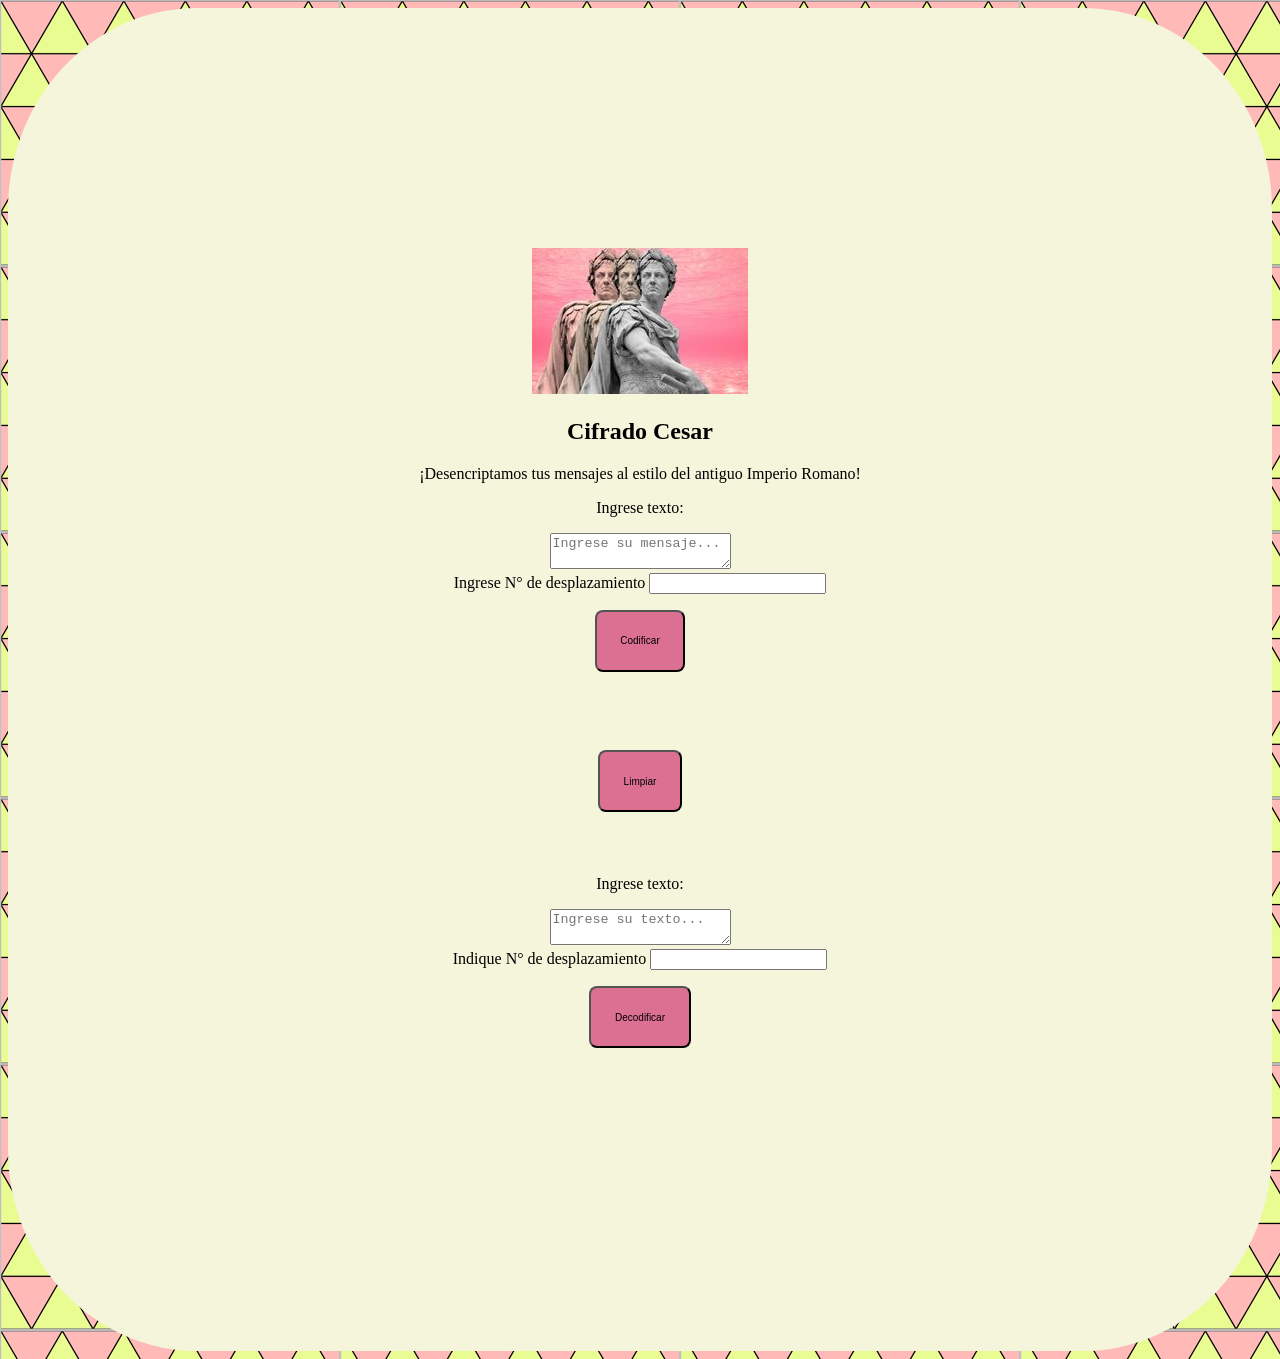
==== src/index.html @ a88f90ba "Ale, disculpa, me equivoqué de carpetaD:" ====
<!DOCTYPE html>
<html>
<head>
  <meta charset="utf-8">
  <title>Caesar Cipher</title>
  <link rel="stylesheet" href="style.css" /> 
</head>
<body>

  <!--contain -->
  <section id="content-cipher" class="content">
    <!--CABECERA-->
    <header class="contenthder">
      <img src="../src/745e294fe26fa76028d8bc74d97fd4c5.jpg">
      <h1><strong>Cifrado Cesar</strong> </h1>
      <p>¡Desencriptamos tus mensajes al estilo del antiguo Imperio Romano!</p>
    </header>

    
    <!--CAJA CODIFICADO-->

    <div id="content-msg-encode" class="msg-style display_block">
      <p>Ingrese texto:</p>
      <textarea id="box-msg-encode" class="box-msg-style" placeholder="Ingrese su mensaje..."></textarea>
      <div class="content-offset">
        <label class="label">Ingrese N° de desplazamiento</label>
        <input type="number" id="n_offset_e" class="n_offset_style">
      </div>
      <button id="btn_encode" class="btn-code">Codificar</button>
      <div id="msg-encode" class="msg-ckeck">
        <p id="msg-encode-check"></p>
      </div>
      <button onclick="location.reload();" class="btn_reload">Limpiar</button>
    </div>
    
    <!--CAJA DECODIFICADO-->

    <div id="content-msg-decode" class="msg-style display_none">
      <p>Ingrese texto:</p>
      <textarea id="box-msg-decode" class="box-msg-style"  placeholder="Ingrese su texto..."></textarea>
      <div class="content-offset">
        <label class="label">Indique N° de desplazamiento</label>
        <input type="number" id="n_offset_d" class="n_offset_style">
      </div>
      <button id="btn_decode" class="btn-code">Decodificar</button>
      <div id="msg-decode" class="msg-ckeck">
        <p id="msg-decode-check"></p>
             
  </section>

  <!--¡¡¡¡¡¡ESTE ARCHIVO NO SE TOCA!!!!!-->
  <div id="root"></div>
  <script src="cipher.js"></script>
  <script src="index.js"></script>
</body>
</html>
---- src/style.css ----
body{
  background-image: url(../src/2a.png);
  text-align: center
}
#img{
  text-align: center
}
section{
  
  background-color: beige;
  text-align: center;
  padding: 19%;
  border-radius: 15%;
}
 button{
    padding: 3%;
    border-radius: 8px;
    font-size: 10px;
    background-color:palevioletred;
    margin: 2% 2% 6% 2%;
}


. contenthder{
   
    color: #000;
    font-family: 'Lucida Sans', 'Lucida Sans Regular', 'Lucida Grande', 'Lucida Sans Unicode', Geneva, Verdana, sans-serif
    font-size:13px;
}
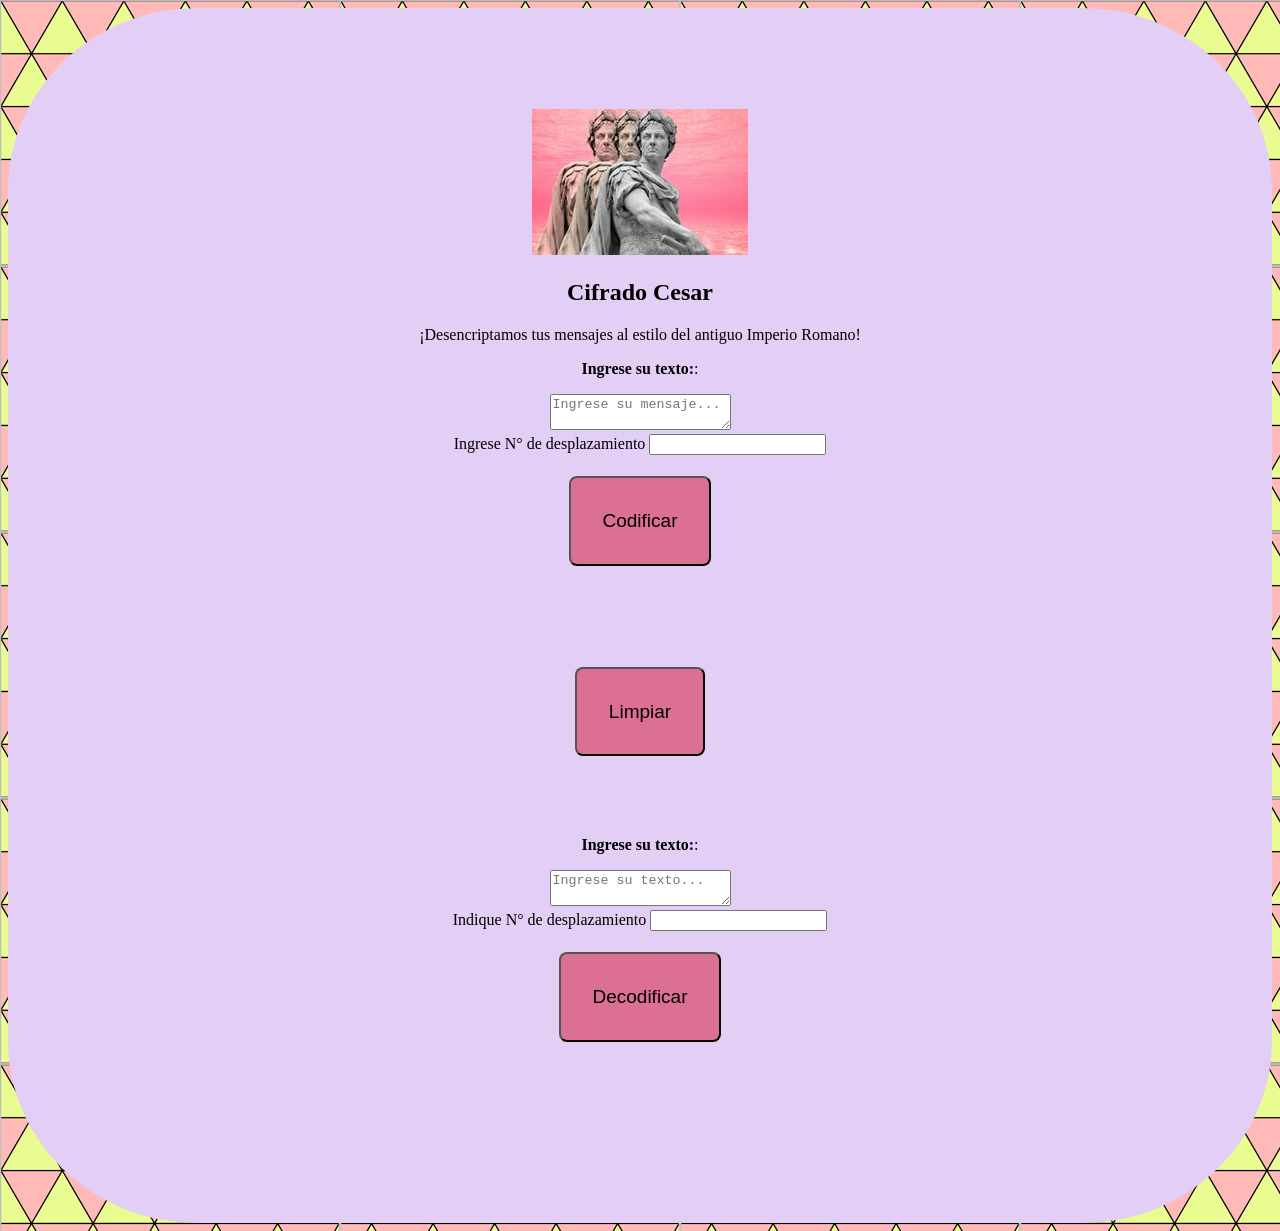
==== commit 3f8ab669: "app funcional" ====
--- a/src/index.html
+++ b/src/index.html
@@ -20,7 +20,7 @@
     <!--CAJA CODIFICADO-->
 
     <div id="content-msg-encode" class="msg-style display_block">
-      <p>Ingrese texto:</p>
+      <p><strong>Ingrese su texto:</strong>:</p>
       <textarea id="box-msg-encode" class="box-msg-style" placeholder="Ingrese su mensaje..."></textarea>
       <div class="content-offset">
         <label class="label">Ingrese N° de desplazamiento</label>
@@ -36,7 +36,7 @@
     <!--CAJA DECODIFICADO-->
 
     <div id="content-msg-decode" class="msg-style display_none">
-      <p>Ingrese texto:</p>
+      <p><strong>Ingrese su texto:</strong>:</p>
       <textarea id="box-msg-decode" class="box-msg-style"  placeholder="Ingrese su texto..."></textarea>
       <div class="content-offset">
         <label class="label">Indique N° de desplazamiento</label>
--- a/src/style.css
+++ b/src/style.css
@@ -7,15 +7,15 @@
 }
 section{
   
-  background-color: beige;
+  background-color:#E3CEF6;
   text-align: center;
-  padding: 19%;
+  padding: 8%;
   border-radius: 15%;
 }
  button{
     padding: 3%;
     border-radius: 8px;
-    font-size: 10px;
+    font-size: 19px;
     background-color:palevioletred;
     margin: 2% 2% 6% 2%;
 }
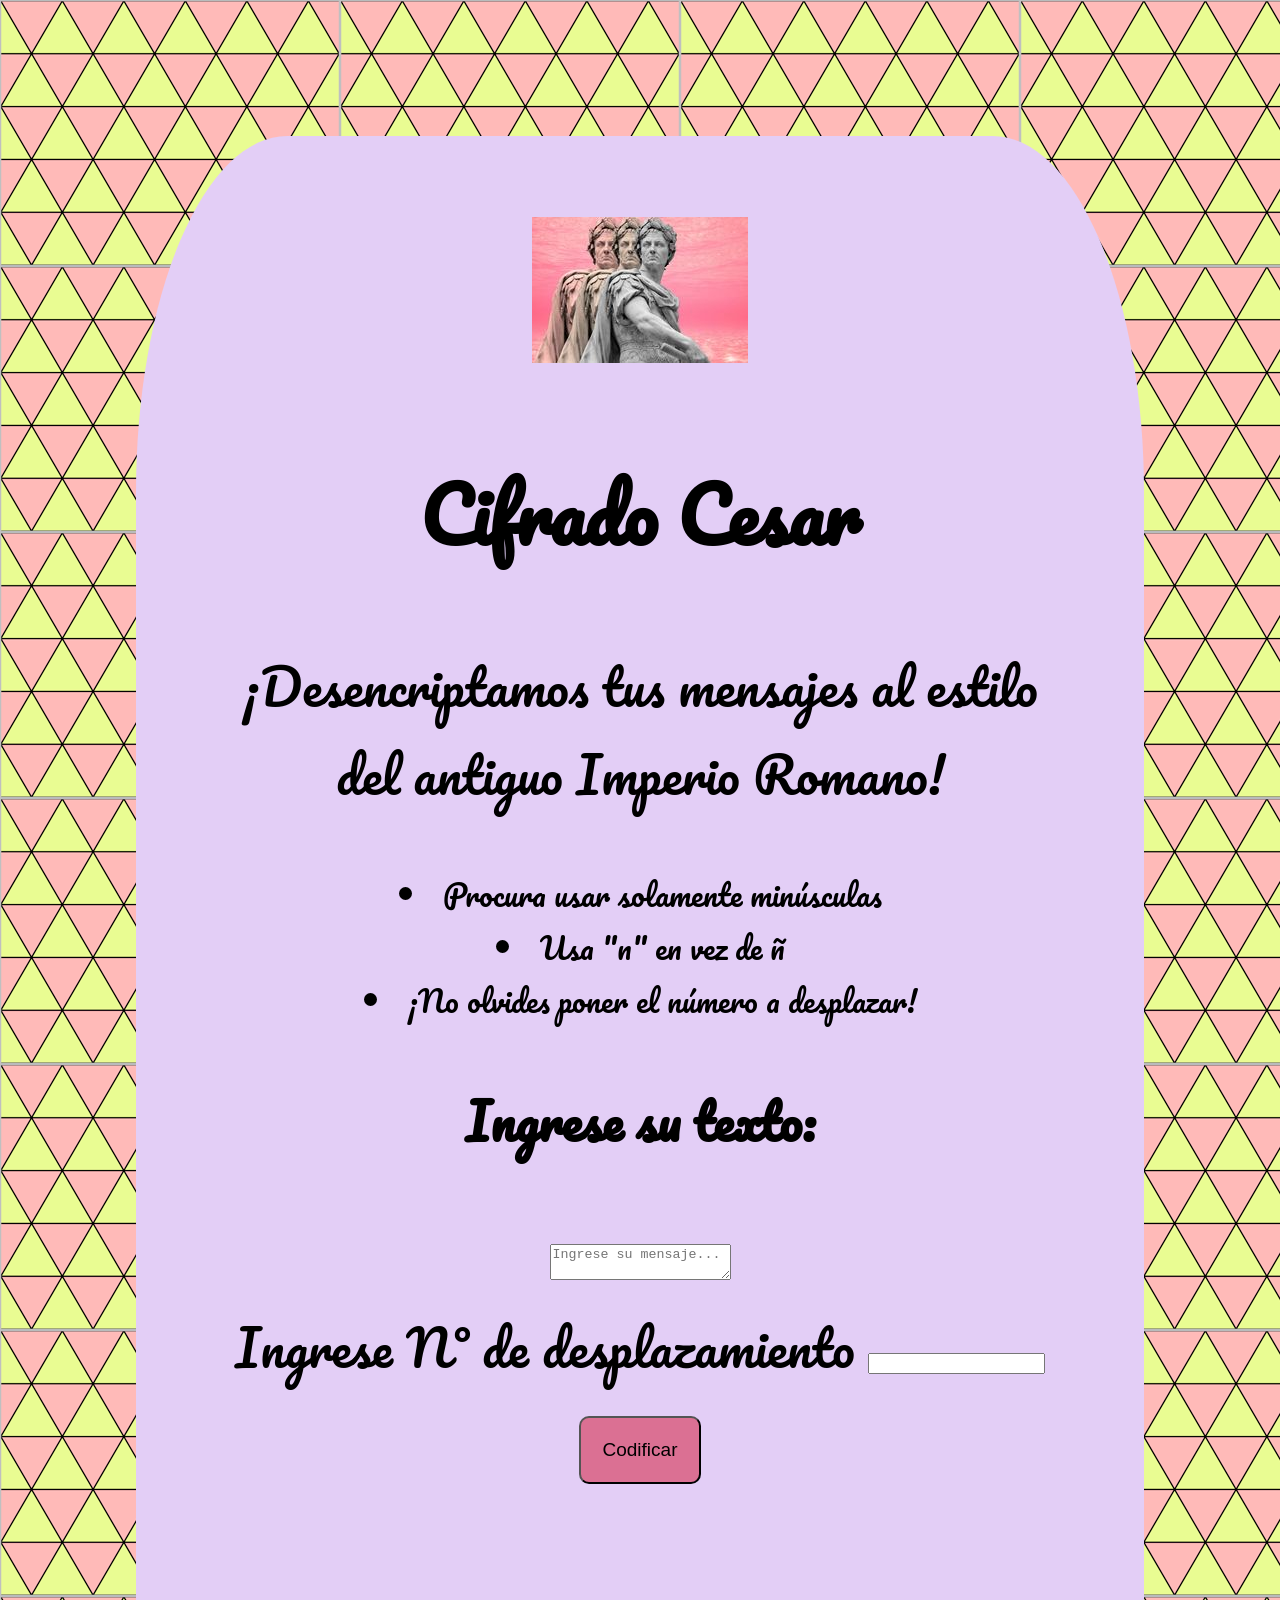
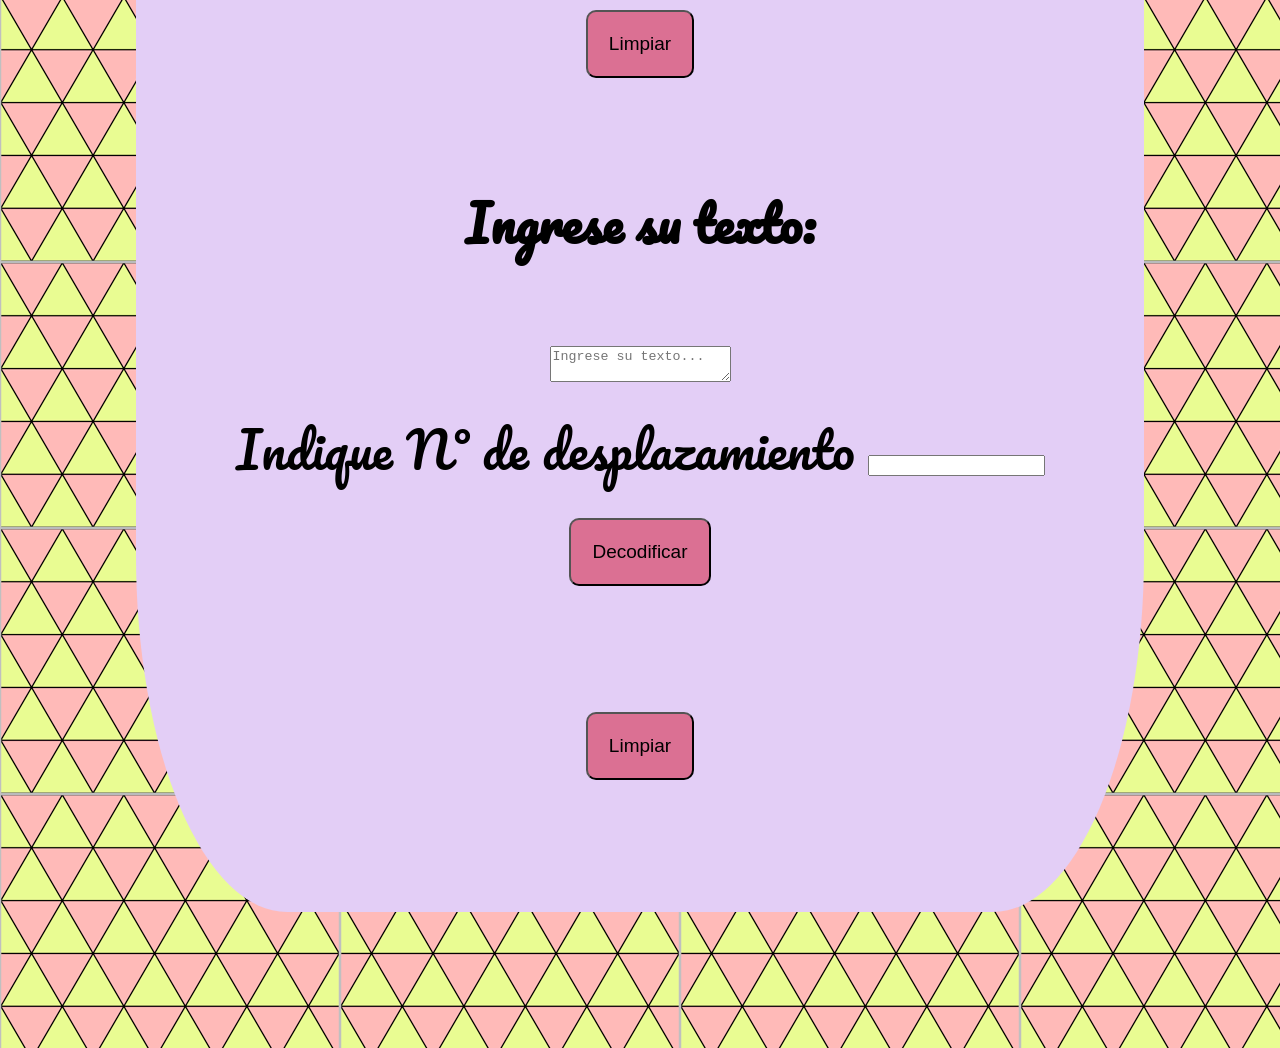
==== commit 1aef6cc9: "cambio de estilo" ====
--- a/src/index.html
+++ b/src/index.html
@@ -3,6 +3,7 @@
 <head>
   <meta charset="utf-8">
   <title>Caesar Cipher</title>
+  <link href="https://fonts.googleapis.com/css?family=Lobster+Two|Pacifico" rel="stylesheet">
   <link rel="stylesheet" href="style.css" /> 
 </head>
 <body>
@@ -14,13 +15,18 @@
       <img src="../src/745e294fe26fa76028d8bc74d97fd4c5.jpg">
       <h1><strong>Cifrado Cesar</strong> </h1>
       <p>¡Desencriptamos tus mensajes al estilo del antiguo Imperio Romano!</p>
+
     </header>
-
-    
-    <!--CAJA CODIFICADO-->
+<!--Instrucciones-->
+    <div class="instrucciones">
+      <li>Procura usar solamente minúsculas</li>
+      <li>Usa "n" en vez de ñ</li>
+      <li>¡No olvides poner el número a desplazar!</li>
+    </div>
+    <!-- CODIFICADO-->
 
     <div id="content-msg-encode" class="msg-style display_block">
-      <p><strong>Ingrese su texto:</strong>:</p>
+      <p><strong>Ingrese su texto:</strong></p>
       <textarea id="box-msg-encode" class="box-msg-style" placeholder="Ingrese su mensaje..."></textarea>
       <div class="content-offset">
         <label class="label">Ingrese N° de desplazamiento</label>
@@ -33,10 +39,10 @@
       <button onclick="location.reload();" class="btn_reload">Limpiar</button>
     </div>
     
-    <!--CAJA DECODIFICADO-->
+    <!-- DECODIFICADO-->
 
     <div id="content-msg-decode" class="msg-style display_none">
-      <p><strong>Ingrese su texto:</strong>:</p>
+      <p><strong>Ingrese su texto:</strong></p>
       <textarea id="box-msg-decode" class="box-msg-style"  placeholder="Ingrese su texto..."></textarea>
       <div class="content-offset">
         <label class="label">Indique N° de desplazamiento</label>
@@ -45,7 +51,8 @@
       <button id="btn_decode" class="btn-code">Decodificar</button>
       <div id="msg-decode" class="msg-ckeck">
         <p id="msg-decode-check"></p>
-             
+        <button onclick="location.reload();" class="btn_reload">Limpiar</button>
+    </div>     
   </section>
 
   <!--¡¡¡¡¡¡ESTE ARCHIVO NO SE TOCA!!!!!-->
--- a/src/style.css
+++ b/src/style.css
@@ -1,9 +1,13 @@
 body{
+  font-family: 'Pacifico', cursive;
+  font-size: 50px;
   background-image: url(../src/2a.png);
-  text-align: center
+  text-align: center;
+  padding: 10%;
 }
 #img{
-  text-align: center
+  text-align: center;
+  
 }
 section{
   
@@ -11,19 +15,21 @@
   text-align: center;
   padding: 8%;
   border-radius: 15%;
+
 }
  button{
-    padding: 3%;
-    border-radius: 8px;
+    padding: 2.5%;
+    border-radius: 10px;
     font-size: 19px;
     background-color:palevioletred;
     margin: 2% 2% 6% 2%;
 }
+button:hover{
+  background-color: beige;
+}
+.instrucciones {
+  font-size: 30px;
+}
 
 
-. contenthder{
-   
-    color: #000;
-    font-family: 'Lucida Sans', 'Lucida Sans Regular', 'Lucida Grande', 'Lucida Sans Unicode', Geneva, Verdana, sans-serif
-    font-size:13px;
-}
+
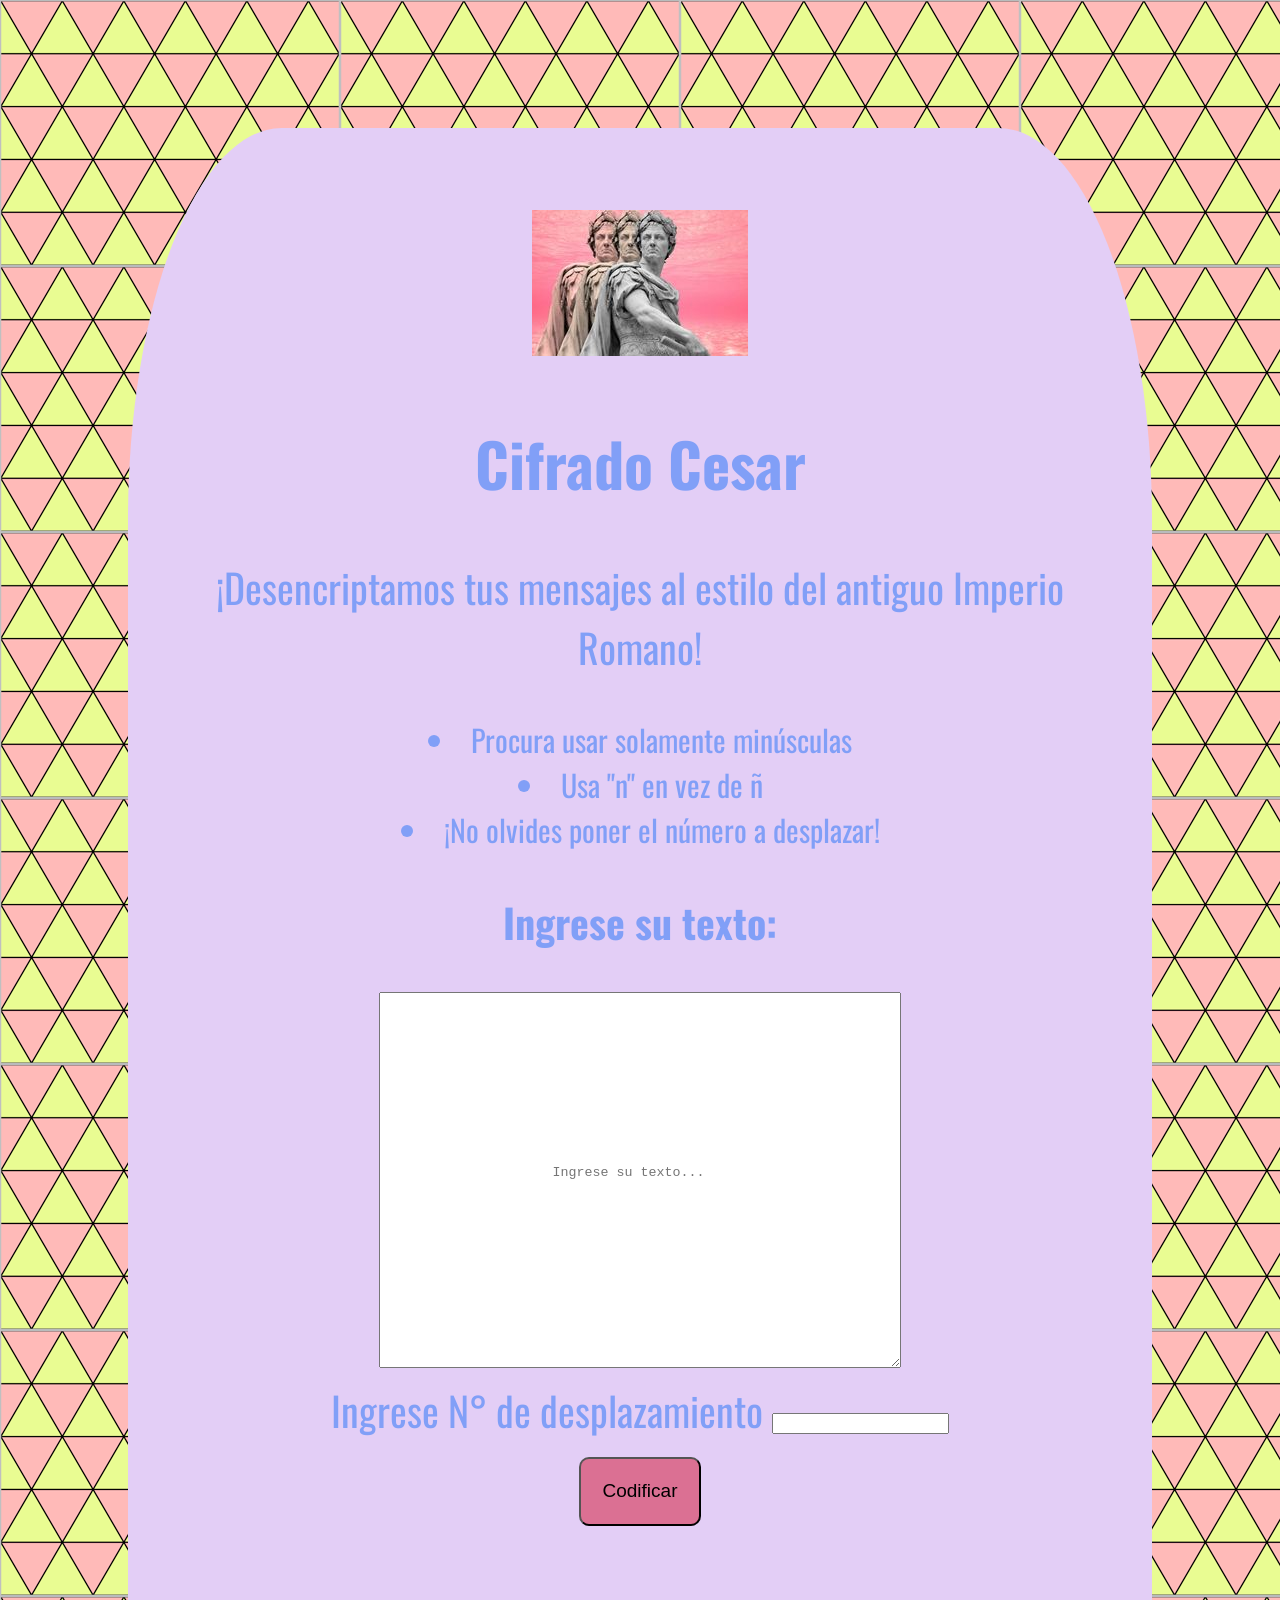
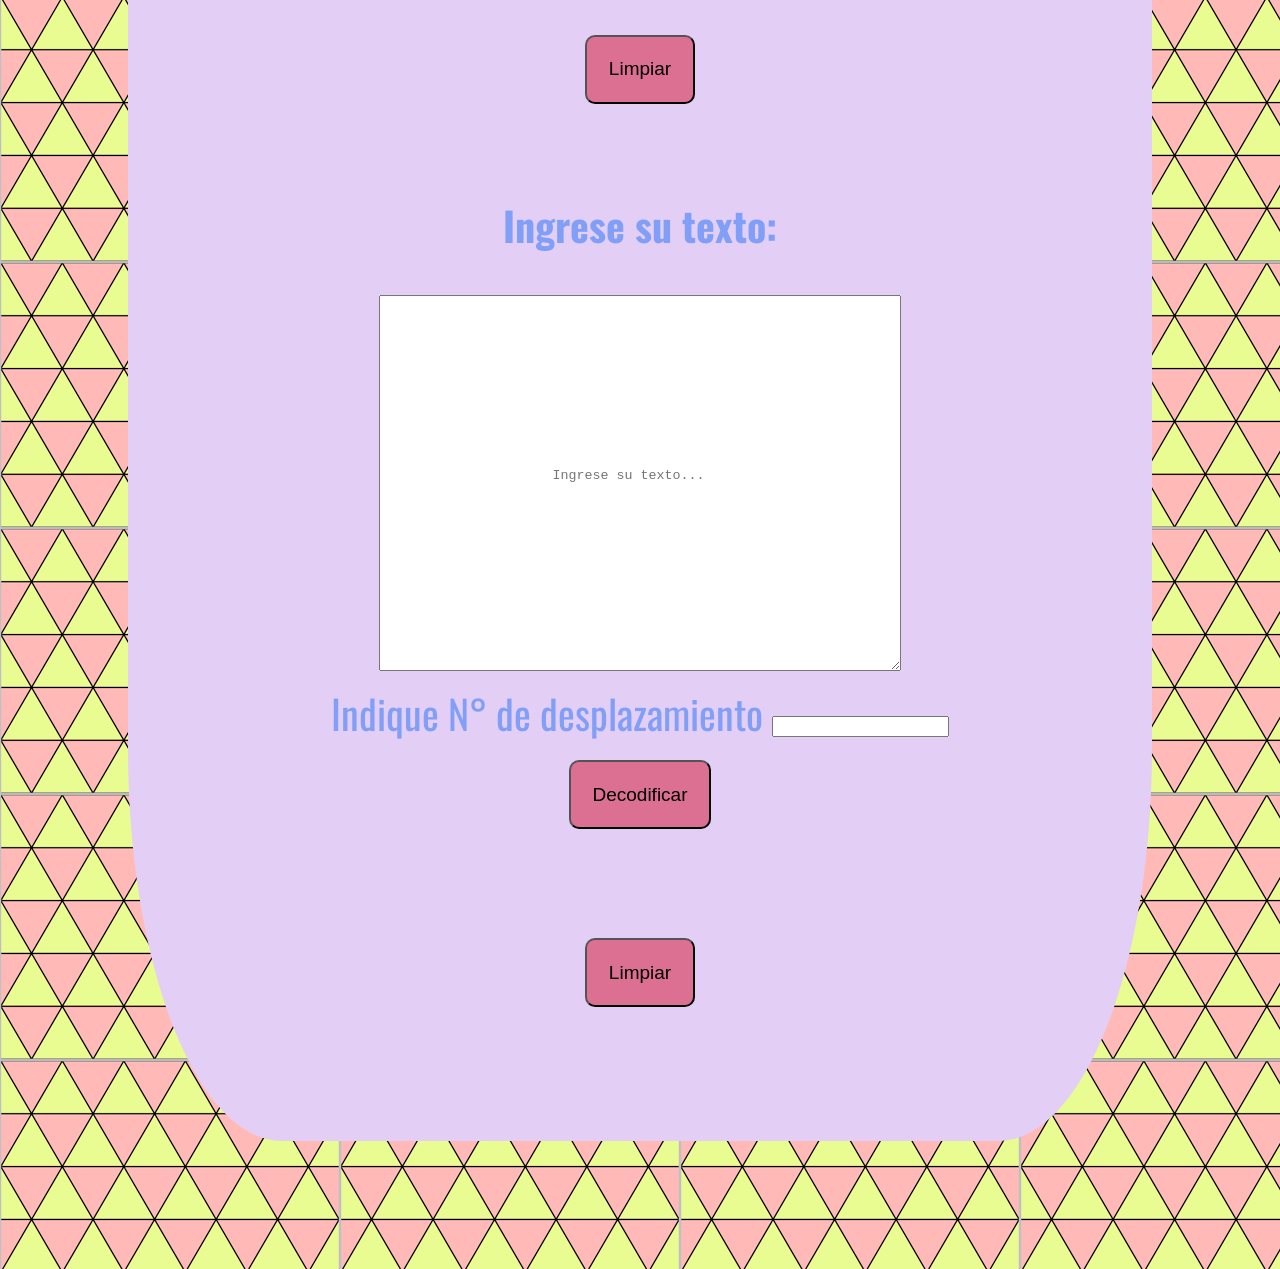
==== commit 0a0251a0: "me rindo, por ahora" ====
--- a/src/index.html
+++ b/src/index.html
@@ -3,7 +3,7 @@
 <head>
   <meta charset="utf-8">
   <title>Caesar Cipher</title>
-  <link href="https://fonts.googleapis.com/css?family=Lobster+Two|Pacifico" rel="stylesheet">
+  <link href="https://fonts.googleapis.com/css?family=Oswald" rel="stylesheet">
   <link rel="stylesheet" href="style.css" /> 
 </head>
 <body>
@@ -27,7 +27,7 @@
 
     <div id="content-msg-encode" class="msg-style display_block">
       <p><strong>Ingrese su texto:</strong></p>
-      <textarea id="box-msg-encode" class="box-msg-style" placeholder="Ingrese su mensaje..."></textarea>
+      <textarea id="box-msg-encode" class="box-msg-style" placeholder="Ingrese su texto..."></textarea>
       <div class="content-offset">
         <label class="label">Ingrese N° de desplazamiento</label>
         <input type="number" id="n_offset_e" class="n_offset_style">
--- a/src/style.css
+++ b/src/style.css
@@ -1,13 +1,17 @@
 body{
-  font-family: 'Pacifico', cursive;
-  font-size: 50px;
+  font-family: 'Oswald', sans-serif;
+  font-size: 40px;
   background-image: url(../src/2a.png);
   text-align: center;
+  color: #819FF7;
   padding: 10%;
+  margin: auto;
+  
 }
 #img{
   text-align: center;
-  
+  border-image: 3px;
+  border-radius: 4%;
 }
 section{
   
@@ -27,9 +31,11 @@
 button:hover{
   background-color: beige;
 }
-.instrucciones {
+.instrucciones{
   font-size: 30px;
+}
+.box-msg-style{
+   padding: 20%;
 }
 
 
-
